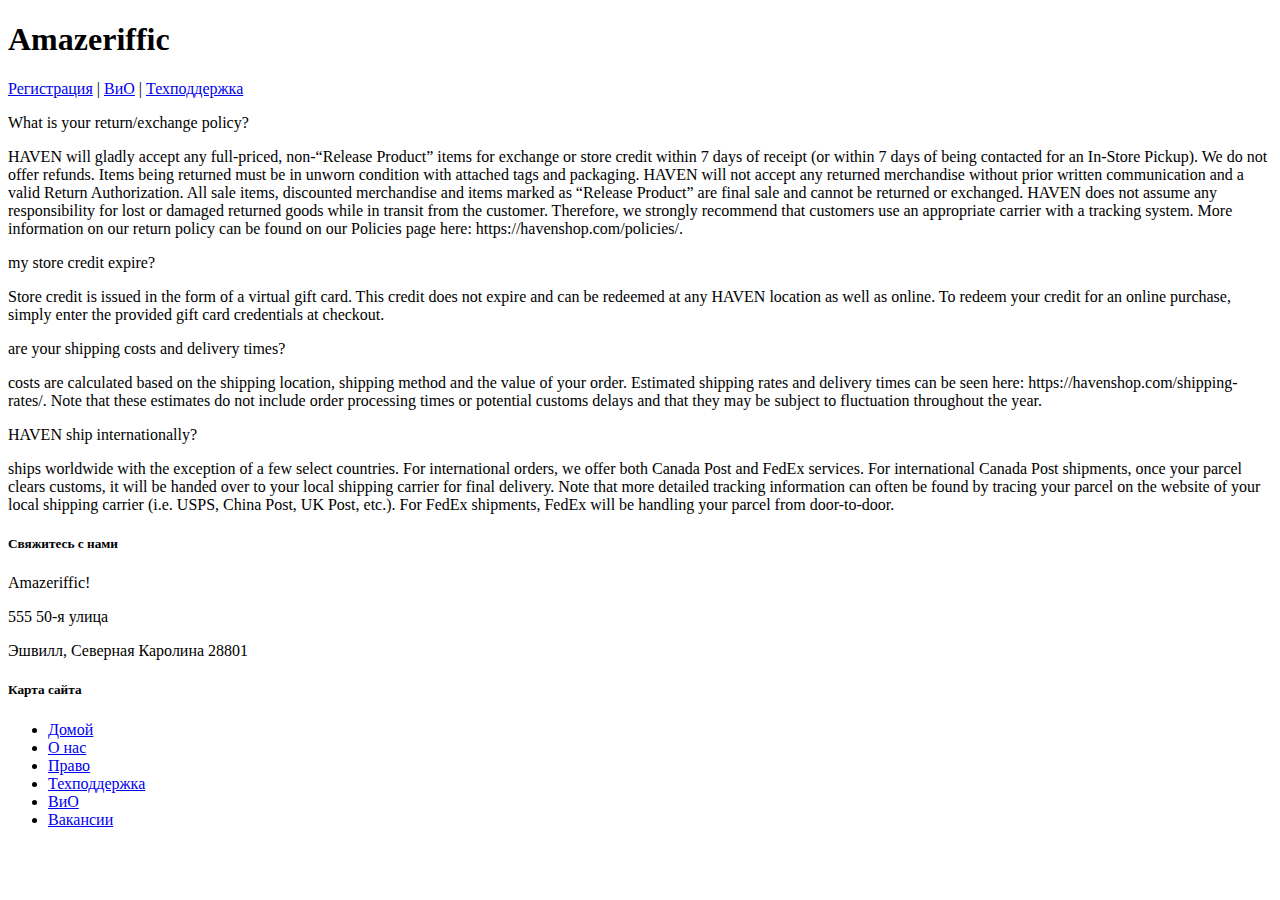
==== faq.html @ c7bd747a "Add faq" ====
<!DOCTYPE html>
<html lang="en">
<head>
    <meta charset="UTF-8">
    <meta name="viewport" content="width=device-width, initial-scale=1.0">
    <title>faq</title>
</head>
<body>
    <header>
        <h1>Amazeriffic</h1>
        <nav>
            <a href="#">Регистрация</a> | <a href="faq.html">ВиО</a> |
            <a href="#">Техподдержка</a>
              </nav>
      </header>
      <main>
    <p>
        What is your return/exchange policy?</p>

<p>HAVEN will gladly accept any full-priced, non-“Release Product” items for exchange or store credit within 7 days of receipt (or within 7 days of being contacted for an In-Store Pickup). We do not offer refunds. Items being returned must be in unworn condition with attached tags and packaging. HAVEN will not accept any returned merchandise without prior written communication and a valid Return Authorization. All sale items, discounted merchandise and items marked as “Release Product” are final sale and cannot be returned or exchanged. HAVEN does not assume any responsibility for lost or damaged returned goods while in transit from the customer. Therefore, we strongly recommend that customers use an appropriate carrier with a tracking system.

More information on our return policy can be found on our Policies page here: https://havenshop.com/policies/.</p>

<p>my store credit expire?</p> 

<p>Store credit is issued in the form of a virtual gift card. This credit does not expire and can be redeemed
 at any HAVEN location as well as online. To redeem your credit for an online purchase, simply enter the provided 
 gift card credentials at checkout.</p> 

<p>are your shipping costs and delivery times?</p> 

<p>costs are calculated based on the shipping location, shipping method and the value of your order.
 Estimated shipping rates and delivery times can be seen here: https://havenshop.com/shipping-rates/. Note that 
 these estimates do not include order processing times or potential customs delays and that they may be subject to 
 fluctuation throughout the year.</p> 

<p>HAVEN ship internationally?</p> 

<p>ships worldwide with the exception of a few select countries. For international orders, we offer both 
Canada Post and FedEx services. For international Canada Post shipments, once your parcel clears customs, it will 
be handed over to your local shipping carrier for final delivery. Note that more detailed tracking information can 
often be found by tracing your parcel on the website of your local shipping carrier (i.e. USPS, China Post, UK Post, 
etc.). For FedEx shipments, FedEx will be handling your parcel from door-to-door. </p> 

</main>
<footer>
  <div class="contact">
  <h5>Свяжитесь с нами</h5> <p>Amazeriffic!</p>
  <p>555 50-я улица</p>
  <p>Эшвилл, Северная Каролина 28801</p>
  </div>
  <div class="sitemap">
             <h5>Карта сайта</h5>
             <ul>
  <li><a href="#">Домой</a></li>
  <li><a href="#">О нас</a></li>
  <li><a href="#">Право</a></li>
  <li><a href="#">Техподдержка</a></li> <li><a href="#">ВиО</a></li>
  <li><a href="#">Вакансии</a></li> </ul>
           </div>
         </footer>

</body>
</html>
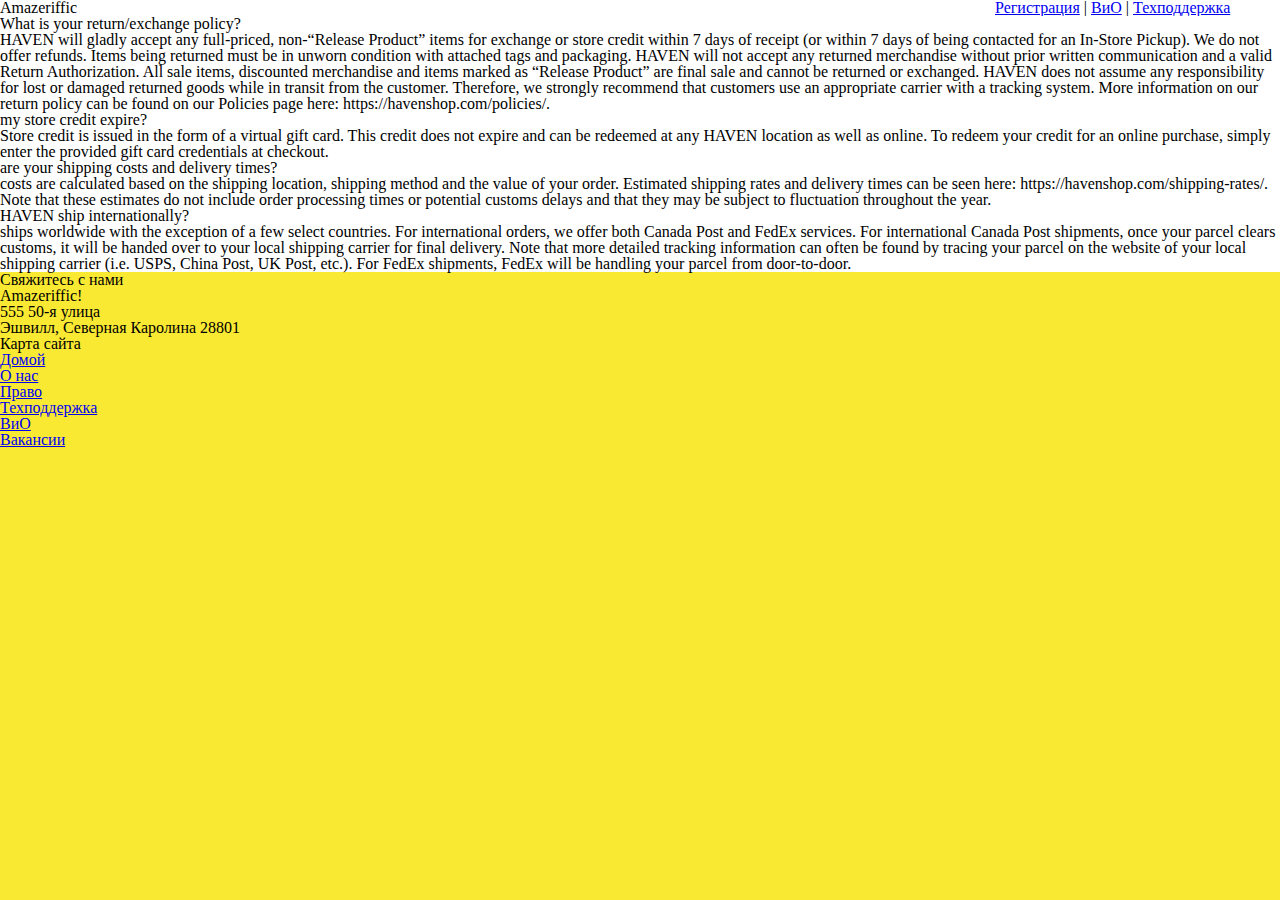
==== commit 807b91d7: "Add footer" ====
--- a/faq.html
+++ b/faq.html
@@ -3,6 +3,8 @@
 <head>
     <meta charset="UTF-8">
     <meta name="viewport" content="width=device-width, initial-scale=1.0">
+    <link rel="stylesheet" href="styles/reset.css">
+    <link rel="stylesheet" href="styles/style.css">
     <title>faq</title>
 </head>
 <body>
--- a/styles/style.css
+++ b/styles/style.css
@@ -0,0 +1,40 @@
+body {
+    background: #f9e933;
+  }
+header,
+main,
+footer {
+    min-width: 855px;
+    
+}
+header {
+    background: white;
+    overflow: auto;
+  }
+  header h1 {
+  float: left;
+    width: 570px;
+  }
+  header nav {
+    float: right;
+    width: 285px;
+  }
+  
+header .container, main .container, footer .container { max-width: 855px;
+    margin: auto;
+    }
+    main .container, footer .container{
+        display: flex;
+        flex-direction: row;
+        justify-content: space-between;
+        margin: 0 auto;
+        padding: 0;
+        padding-right: 40px;
+    }
+header {
+    background: white;
+  }
+  main {
+    background: white;
+  }
+  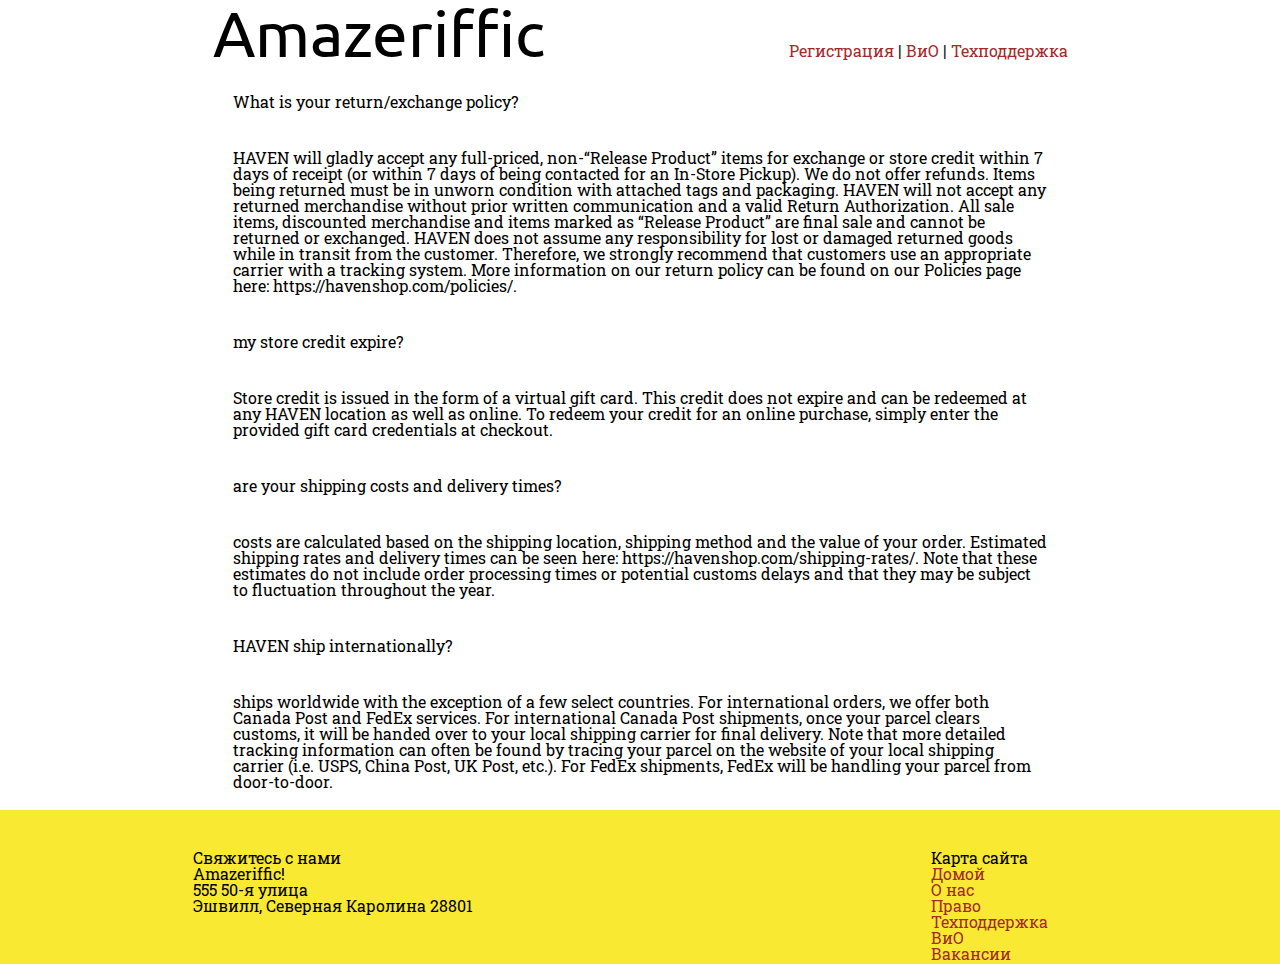
==== commit ea1b9769: "Add styles for faq.html" ====
--- a/faq.html
+++ b/faq.html
@@ -5,17 +5,23 @@
     <meta name="viewport" content="width=device-width, initial-scale=1.0">
     <link rel="stylesheet" href="styles/reset.css">
     <link rel="stylesheet" href="styles/style.css">
+    <link href="https://fonts.googleapis.com/css?family=Ubuntu&display=swap" rel="stylesheet">
+    <link href="https://fonts.googleapis.com/css?family=Roboto+Slab&display=swap" rel="stylesheet">
+
     <title>faq</title>
 </head>
 <body>
     <header>
+      <div class="container">
         <h1>Amazeriffic</h1>
         <nav>
             <a href="#">Регистрация</a> | <a href="faq.html">ВиО</a> |
             <a href="#">Техподдержка</a>
               </nav>
+            </div>
       </header>
       <main>
+     <div class="faq-container">
     <p>
         What is your return/exchange policy?</p>
 
@@ -43,9 +49,10 @@
 be handed over to your local shipping carrier for final delivery. Note that more detailed tracking information can 
 often be found by tracing your parcel on the website of your local shipping carrier (i.e. USPS, China Post, UK Post, 
 etc.). For FedEx shipments, FedEx will be handling your parcel from door-to-door. </p> 
-
+</div>
 </main>
 <footer>
+  <div class="container">
   <div class="contact">
   <h5>Свяжитесь с нами</h5> <p>Amazeriffic!</p>
   <p>555 50-я улица</p>
@@ -59,7 +66,7 @@
   <li><a href="#">Право</a></li>
   <li><a href="#">Техподдержка</a></li> <li><a href="#">ВиО</a></li>
   <li><a href="#">Вакансии</a></li> </ul>
-           </div>
+           </div></div>
          </footer>
 
 </body>
--- a/styles/style.css
+++ b/styles/style.css
@@ -1,24 +1,39 @@
 body {
     background: #f9e933;
+    font-family: 'Roboto Slab', serif;
+    font-size: 100%;
   }
+  
 header,
 main,
 footer {
     min-width: 855px;
     
 }
-header {
-    background: white;
-    overflow: auto;
+h1, h2, h3, h4{
+    font-family: 'Ubuntu', sans-serif;
+}
+h1{
+    font-size: 400%;
+   
+}
+h2{
+    font-size: 300%;
+}
+h3{
+    font-size: 200%;
+}
+h4{
+    font-size: 150%;
+}
+header .container{
+   display: flex;
+   justify-content: space-between;
+   flex-direction: row;
+   align-items: baseline;
+   
   }
-  header h1 {
-  float: left;
-    width: 570px;
-  }
-  header nav {
-    float: right;
-    width: 285px;
-  }
+  
   
 header .container, main .container, footer .container { max-width: 855px;
     margin: auto;
@@ -31,10 +46,28 @@
         padding: 0;
         padding-right: 40px;
     }
+ 
 header {
     background: white;
   }
   main {
     background: white;
   }
-  +  *{
+    margin-bottom: 40px;
+    padding-top: 10px;
+}
+a{
+    text-decoration: none;
+    color: brown;
+}
+a:hover{
+    text-decoration: underline;
+}
+.faq-container{
+    width: 855px;
+    margin: auto;
+}
+.faq-container p{
+    padding: 20px;
+}
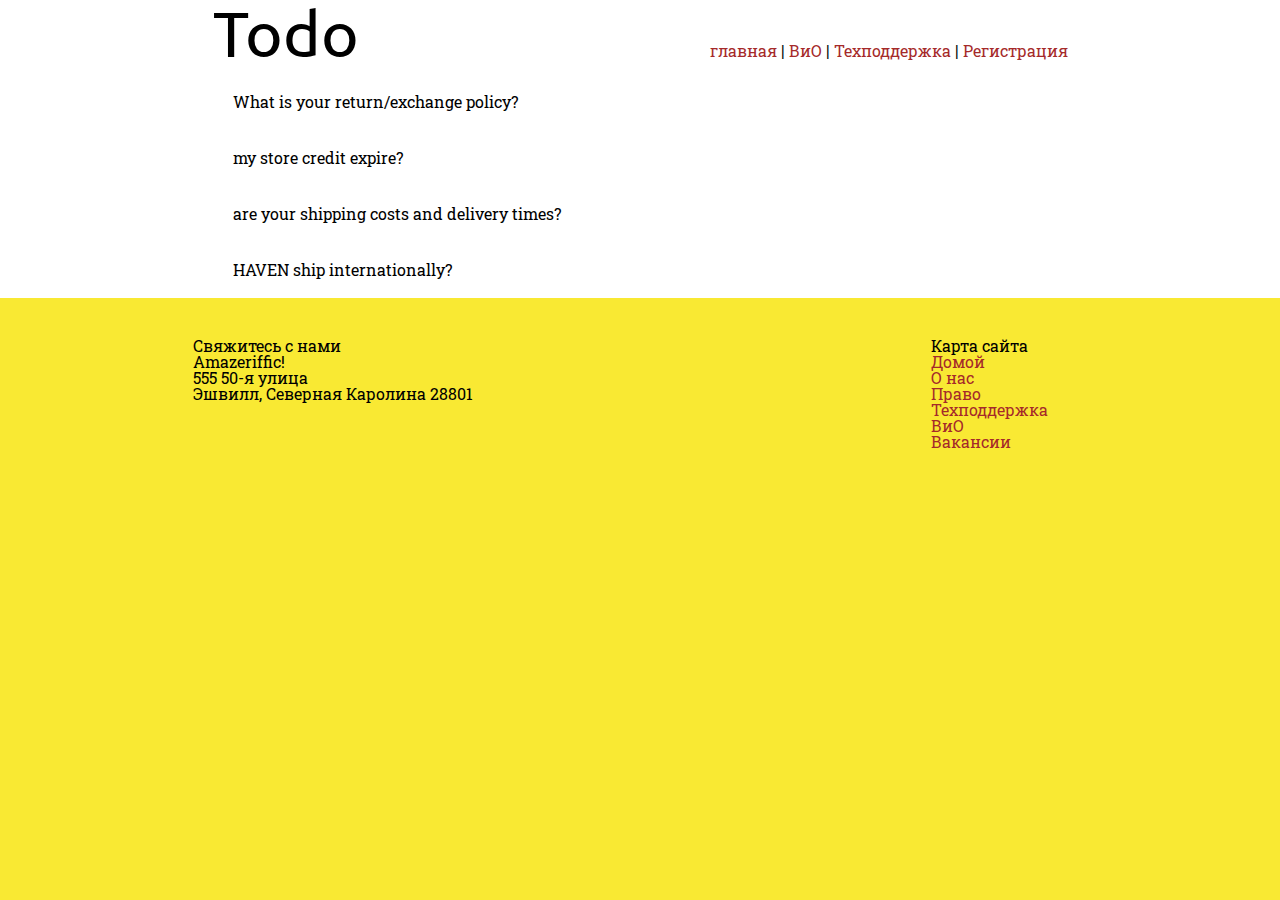
==== commit ac1b1555: "Update faq.html" ====
--- a/faq.html
+++ b/faq.html
@@ -5,50 +5,48 @@
     <meta name="viewport" content="width=device-width, initial-scale=1.0">
     <link rel="stylesheet" href="styles/reset.css">
     <link rel="stylesheet" href="styles/style.css">
+    <link rel="stylesheet" href="styles/faq.css">
     <link href="https://fonts.googleapis.com/css?family=Ubuntu&display=swap" rel="stylesheet">
     <link href="https://fonts.googleapis.com/css?family=Roboto+Slab&display=swap" rel="stylesheet">
 
-    <title>faq</title>
+    <title>faq Amazeriffic</title>
 </head>
 <body>
-    <header>
-      <div class="container">
-        <h1>Amazeriffic</h1>
+  <header>
+    <div class="container">
+        <div class="logo-container" style="display: flex; flex-direction: row;">
+            <!-- <img src="img/bulb.svg" style="width: 50px; align-self: start; " alt="Изображение лампочки"> -->
+            <h1>Todo</h1>
+        </div>
+
         <nav>
-            <a href="#">Регистрация</a> | <a href="faq.html">ВиО</a> |
-            <a href="#">Техподдержка</a>
-              </nav>
-            </div>
-      </header>
+            <a href="index.html">главная</a> | <a href="faq.html">ВиО</a> |
+            <a href="#">Техподдержка</a> | <a href="#">Регистрация</a>
+        </nav>
+    </div>
+</header>
       <main>
      <div class="faq-container">
-    <p>
+    <p class="quest">
         What is your return/exchange policy?</p>
 
-<p>HAVEN will gladly accept any full-priced, non-“Release Product” items for exchange or store credit within 7 days of receipt (or within 7 days of being contacted for an In-Store Pickup). We do not offer refunds. Items being returned must be in unworn condition with attached tags and packaging. HAVEN will not accept any returned merchandise without prior written communication and a valid Return Authorization. All sale items, discounted merchandise and items marked as “Release Product” are final sale and cannot be returned or exchanged. HAVEN does not assume any responsibility for lost or damaged returned goods while in transit from the customer. Therefore, we strongly recommend that customers use an appropriate carrier with a tracking system.
+<div class="answer">HAVEN will gladly accept any full-priced, non-“Release Product” items for exchange or store credit 
+  within 7 days of receipt (or within 7 days of being contacted for an In-Store Pickup). </div>
 
-More information on our return policy can be found on our Policies page here: https://havenshop.com/policies/.</p>
+<p class="quest">my store credit expire?</p> 
 
-<p>my store credit expire?</p> 
+<p class="answer">Store credit is issued in the form of a virtual gift card. This credit does not expire and can be redeemed
+ at any HAVEN location as well as online. </p> 
 
-<p>Store credit is issued in the form of a virtual gift card. This credit does not expire and can be redeemed
- at any HAVEN location as well as online. To redeem your credit for an online purchase, simply enter the provided 
- gift card credentials at checkout.</p> 
+<p class="quest">are your shipping costs and delivery times?</p> 
 
-<p>are your shipping costs and delivery times?</p> 
+<p class="answer">costs are calculated based on the shipping location, shipping method and the value of your order.
+ </p> 
 
-<p>costs are calculated based on the shipping location, shipping method and the value of your order.
- Estimated shipping rates and delivery times can be seen here: https://havenshop.com/shipping-rates/. Note that 
- these estimates do not include order processing times or potential customs delays and that they may be subject to 
- fluctuation throughout the year.</p> 
+<p class="quest">HAVEN ship internationally?</p> 
 
-<p>HAVEN ship internationally?</p> 
-
-<p>ships worldwide with the exception of a few select countries. For international orders, we offer both 
-Canada Post and FedEx services. For international Canada Post shipments, once your parcel clears customs, it will 
-be handed over to your local shipping carrier for final delivery. Note that more detailed tracking information can 
-often be found by tracing your parcel on the website of your local shipping carrier (i.e. USPS, China Post, UK Post, 
-etc.). For FedEx shipments, FedEx will be handling your parcel from door-to-door. </p> 
+<p class="answer">ships worldwide with the exception of a few select countries. For international orders, we offer both 
+Canada Post and FedEx services. </p> 
 </div>
 </main>
 <footer>
@@ -68,6 +66,7 @@
   <li><a href="#">Вакансии</a></li> </ul>
            </div></div>
          </footer>
-
+         <script src="http://code.jquery.com/jquery-2.0.3.min.js"></script>
+         <script src="scripts/faq.js"></script>
 </body>
-</html>+</html>
--- a/styles/faq.css
+++ b/styles/faq.css
@@ -0,0 +1,6 @@
+.answer{
+    transition: 1s;
+}
+.quest{
+    cursor: pointer;
+}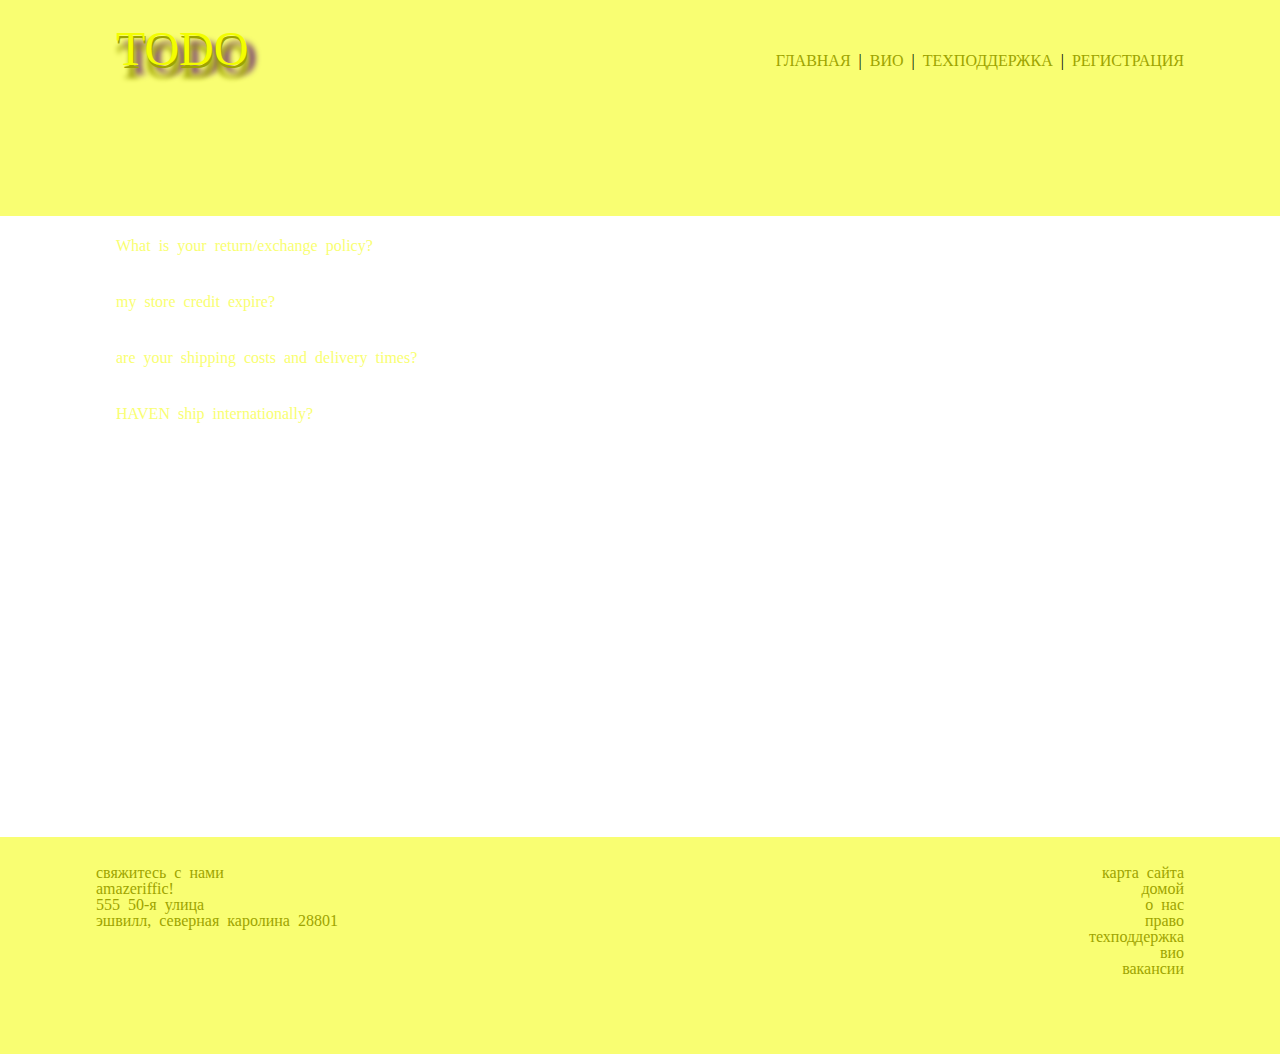
==== commit 585d08fb: "Update faq.html" ====
--- a/faq.html
+++ b/faq.html
@@ -66,7 +66,10 @@
   <li><a href="#">Вакансии</a></li> </ul>
            </div></div>
          </footer>
-         <script src="http://code.jquery.com/jquery-2.0.3.min.js"></script>
-         <script src="scripts/faq.js"></script>
+        <script src="https://code.jquery.com/jquery-3.5.1.min.js" integrity="sha256-9/aliU8dGd2tb6OSsuzixeV4y/faTqgFtohetphbbj0=" crossorigin="anonymous"></script>
+<!--     <script src="http://code.jquery.com/jquery-2.0.3.min.js"></script> -->
+
+    <script src="https://sofyapim.github.io/TodoList/scripts/app.js"></script>
+        <script src="https://sofyapim.github.io/TodoList/scripts/faq.js"></script>
 </body>
 </html>
--- a/styles/style.css
+++ b/styles/style.css
@@ -1,73 +1,277 @@
+*{
+    padding: 0;
+    margin: 0;
+}
+@font-face {
+    font-family: 'icomoon';
+    src: url('fonts/icomoon.eot');
+    src: url('fonts/icomoon.eot?#iefix') format('embedded-opentype'),
+        url('fonts/icomoon.woff') format('woff'), url('fonts/icomoon.ttf') format('truetype'),
+        url('fonts/icomoon.svg#icomoon') format('svg');
+    font-weight: normal;
+    font-style: normal;
+}
+
+@font-face {
+    font-family: 'fontSpan';
+    src: url('fonts/fontSpan.eot');
+    src: url('fonts/fontSpan.eot?#iefix') format('embedded-opentype'),
+        url('fonts/fontSpan.woff') format('woff'), url('fonts/fontSpan.ttf') format('truetype'),
+        url('fonts/fontSpan.svg#fontSpan') format('svg');
+    font-weight: normal;
+    font-style: normal;
+}
+
+
 body {
-    background: #f9e933;
     font-family: 'Roboto Slab', serif;
     font-size: 100%;
-  }
+  display: grid;
+  grid-template-columns: 1fr;
+  grid-template-rows: 25% 1fr 25%;
+  width: 100vw;
+   max-height: 100vh;
   
+}
+header{
+    grid-row: 1;
+}
+main{
+    grid-row: 2;
+    overflow-y: scroll;
+}
+.content{
+    margin-top: 0.2vh;
+}
+footer{
+    grid-row: 3;
+}
 header,
 main,
 footer {
-    min-width: 855px;
-    
-}
-h1, h2, h3, h4{
-    font-family: 'Ubuntu', sans-serif;
-}
-h1{
-    font-size: 400%;
+    max-width: 100vw;
+    font-family: 'icomoon';
+
+}
+footer a:hover, header a:hover{
+color:  #4E026E;
+}
+header{
+    height: 20vh;
+
+}
+
+
+
+h1,
+h2,
+h3,
+h4 {
+    font-family: 'icomoon';
+}
+
+h1 {
+    font-size: 300%;
+
+}
+
+h2 {
+    font-size: 190%;
+}
+
+h3 {
+    font-size: 170%;
+}
+
+h4 {
+    font-size: 120%;
+}
+
+header .container {
+    display: flex;
+    justify-content: space-between;
+    flex-direction: row;
+    align-items: center;
+
+}
+.logo-container{
+    width: 15vw;
+    height: 9vh;
    
 }
-h2{
-    font-size: 300%;
-}
-h3{
-    font-size: 200%;
-}
-h4{
-    font-size: 150%;
+.logo-container img{
+    margin: 10px;
+    min-width: 6vw;
+  
+}
+
+header .container,
+main .container,
+footer .container {
+    max-width: 85vw;
+    margin: auto;
+    
+}
+
+main .container,
+footer .container {
+    width: 100vw;
+    display: flex;
+    flex-direction: row;
+    flex-wrap: wrap;
+    justify-content: space-between;
+    margin: 0 auto;
+    padding: 0;
+    padding-right: 40px;
+    text-transform: lowercase;
+   
+}
+main .container{
+    flex-direction: column;
+    
+
+}
+
+footer .container{
+    padding: initial;
+    bottom: 2px;
+    color: #9EA400;
+    width: 100vw;
+ 
+}
+.tabs{
+    display: flex;
+    flex-wrap: nowrap;
+    margin-top: 20px;
+    margin-left: 2%;
+
+}
+header {
+    
+    height: auto;
+    background: #F9FE72;
+    text-transform: uppercase;
+}
+nav{
+    margin-top: 4vh;
+}
+main {
+    background: white;
+    color:#9EA400;
+   min-height: 69vh;
+   
+}
+footer{
+    padding: 2vw;
+    color:  #F9FE72;
+    height: auto;
+      background-color:#F9FE72 ;
+     
 }
 header .container{
-   display: flex;
-   justify-content: space-between;
-   flex-direction: row;
-   align-items: baseline;
-   
-  }
-  
-  
-header .container, main .container, footer .container { max-width: 855px;
+    display: flex;
+    flex-wrap: wrap;
+}
+
+a {
+    
+    text-decoration: none;
+    color: #9EA400;
+}
+
+a:hover {
+    text-decoration: underline;
+}
+.logo-container h1{
+    padding: 20px;
+    color: #F3FD00;
+text-shadow: 1px 3px 0 #9EA400, 1px 13px 5px #9EA400, 8px 9px 6px #4E026E;
+
+
+    
+}
+.addTodoButton {
+    background: #B365D4;
+    border: burlywood;
+    width: 30vw;
+    min-height: 3vh;
+    padding: 5px;
+    color: #F9FE72;
+    margin-top: 5px;
+    border-radius: 10px;
+    font-size: 24px;
+}
+.addTodoButton:hover{
+    box-shadow: 4px -1px 15px 3px #B365D4;}
+
+
+.addToDoInput {
+    width: 40vw;
+    min-height: 3vh;
+    border: 1px solid #B365D4;
+    margin-top: 15px;
+    border-radius: 10px;
+    margin-right: 15px;
+    font-size: 24px;
+    margin-left: 4vw;
+}
+
+.faq-container {
+    width: 85vw;
     margin: auto;
-    }
-    main .container, footer .container{
-        display: flex;
-        flex-direction: row;
-        justify-content: space-between;
-        margin: 0 auto;
-        padding: 0;
-        padding-right: 40px;
-    }
- 
-header {
-    background: white;
-  }
-  main {
-    background: white;
-  }
-  *{
-    margin-bottom: 40px;
+}
+
+.faq-container p {
+    padding: 20px;
+}
+
+.faq-container p:nth-child(odd) {
+
+    color:  #F9FE72;
+}
+
+.tabs a span {
+    display: inline-block;
+    border-radius: 5px 5px 0 0;
+    width: auto;
+    margin-right: 10px;
+    text-align: center;
+    background: #F9FE72;
+    padding: 5px;
+    font-size: 24px;
+ font-size: initial;
     padding-top: 10px;
 }
-a{
-    text-decoration: none;
-    color: brown;
-}
-a:hover{
-    text-decoration: underline;
-}
-.faq-container{
-    width: 855px;
-    margin: auto;
-}
-.faq-container p{
-    padding: 20px;
-}
+
+.tabs a span.active {
+    background: #9EA400;
+    box-shadow: 4px -1px 15px 3px rgba(170, 151, 119, 0.85);
+    color:  #F9FE72 ;
+}
+
+.content li {
+    padding: 1vh 7vw;
+    background-color: #9EA400;
+    margin: 4px;
+    color:  #F9FE72;
+    font-size: 24px;
+
+}
+.contact{
+    text-align: left;
+    width: 30%;
+}
+.answer{
+    transition: 1s;
+}
+.quest{
+    cursor: pointer;
+}
+.sitemap{
+    width: 60%;
+    display: flex;
+    flex-direction: column;
+    flex-wrap: wrap;
+    text-align: end;
+
+}
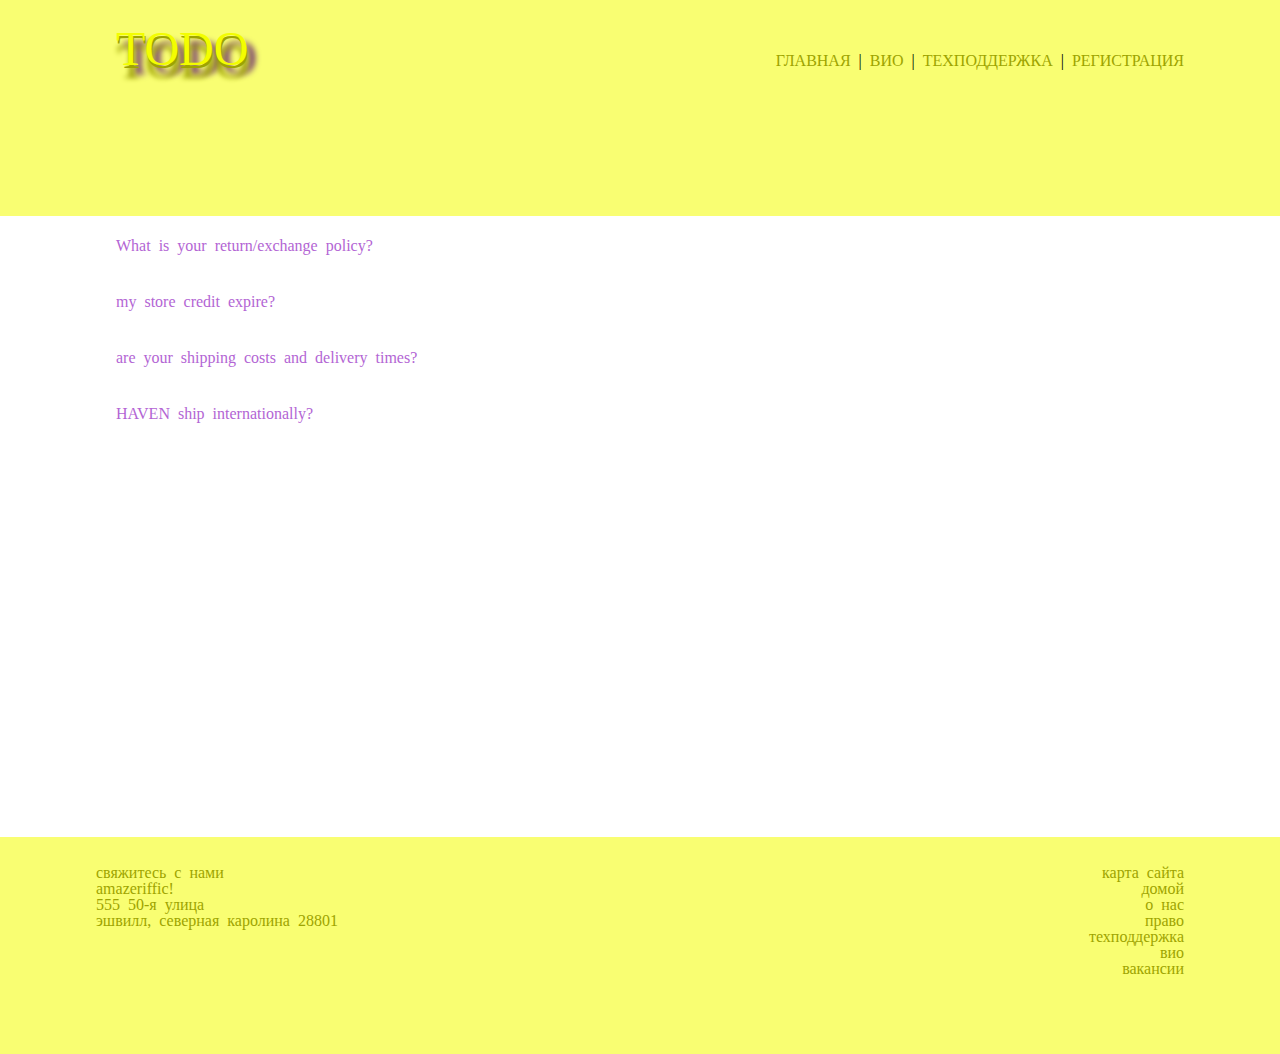
==== commit dc032200: "Update faq.html" ====
--- a/faq.html
+++ b/faq.html
@@ -9,7 +9,7 @@
     <link href="https://fonts.googleapis.com/css?family=Ubuntu&display=swap" rel="stylesheet">
     <link href="https://fonts.googleapis.com/css?family=Roboto+Slab&display=swap" rel="stylesheet">
 
-    <title>faq Amazeriffic</title>
+    <title>Todoshka FAQ</title>
 </head>
 <body>
   <header>
--- a/styles/style.css
+++ b/styles/style.css
@@ -227,7 +227,7 @@
 
 .faq-container p:nth-child(odd) {
 
-    color:  #F9FE72;
+    color: #B365D4;
 }
 
 .tabs a span {
@@ -265,6 +265,7 @@
     transition: 1s;
 }
 .quest{
+    
     cursor: pointer;
 }
 .sitemap{
